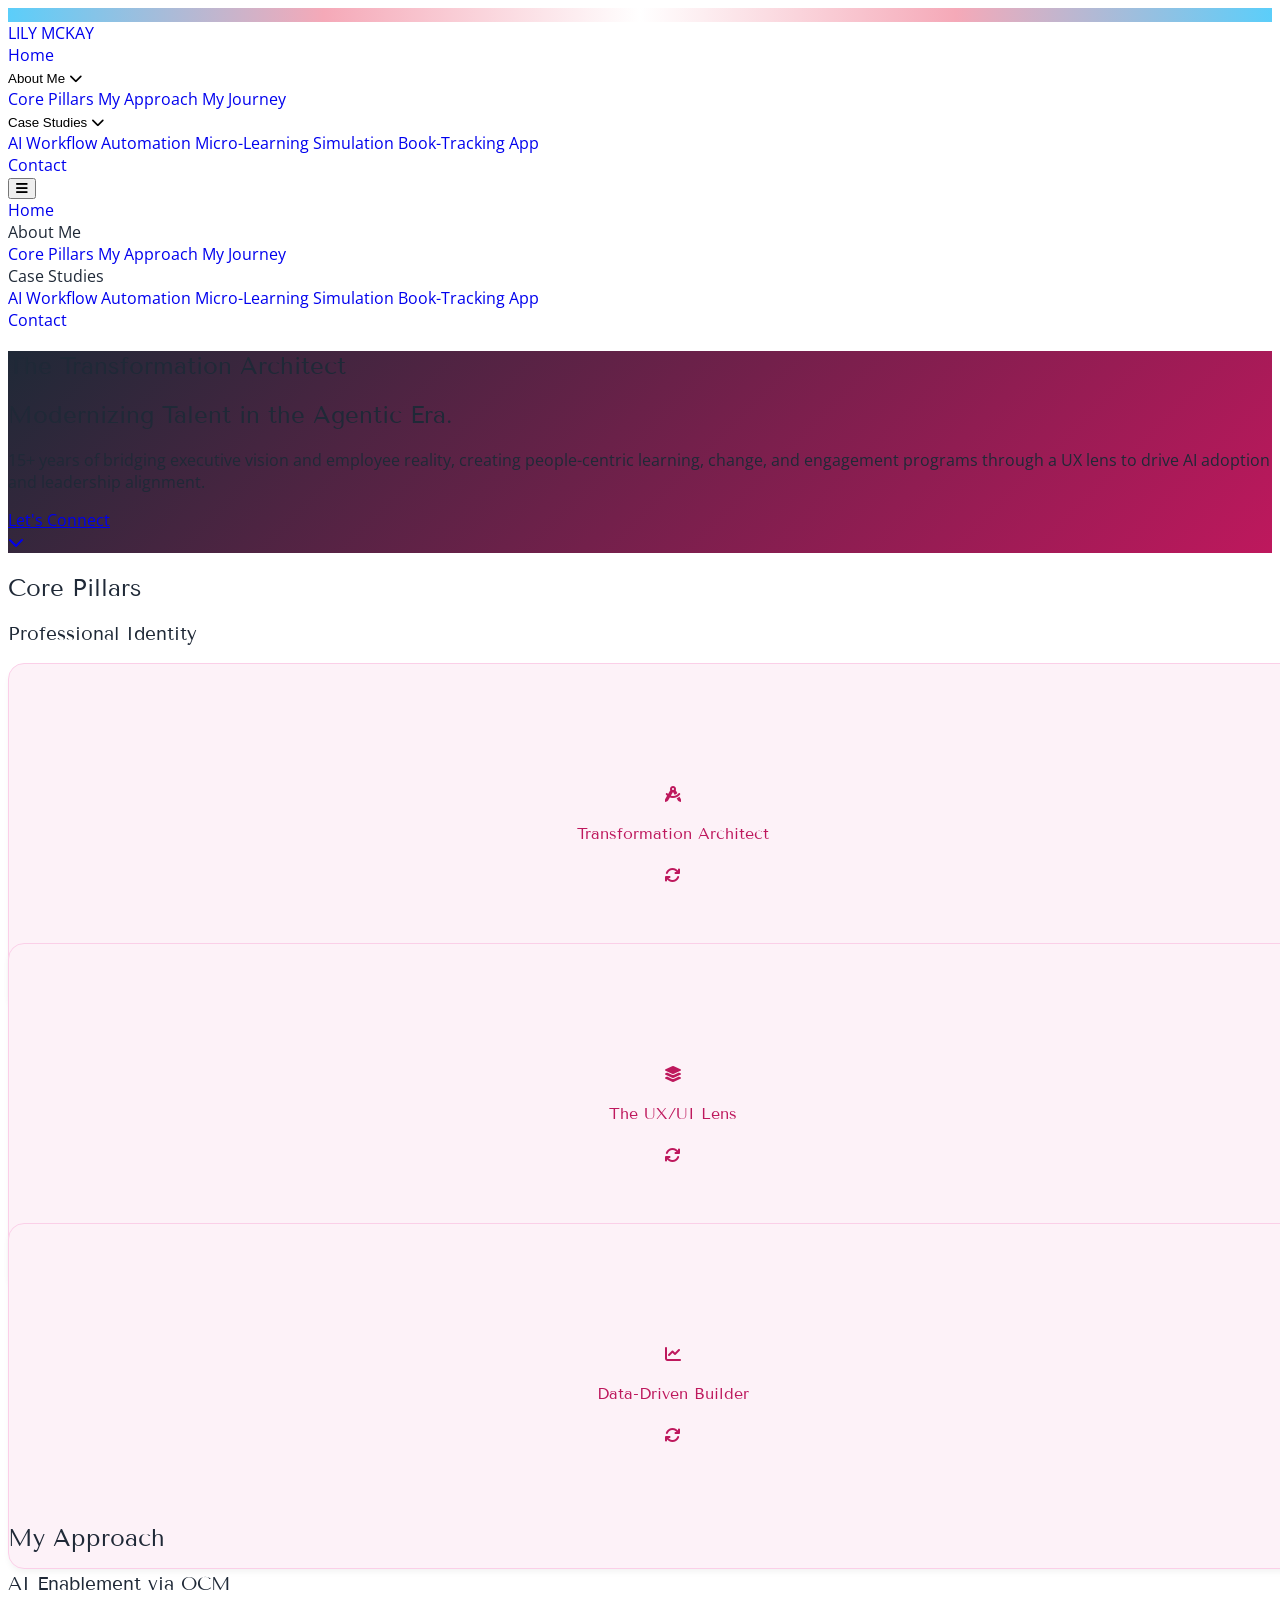
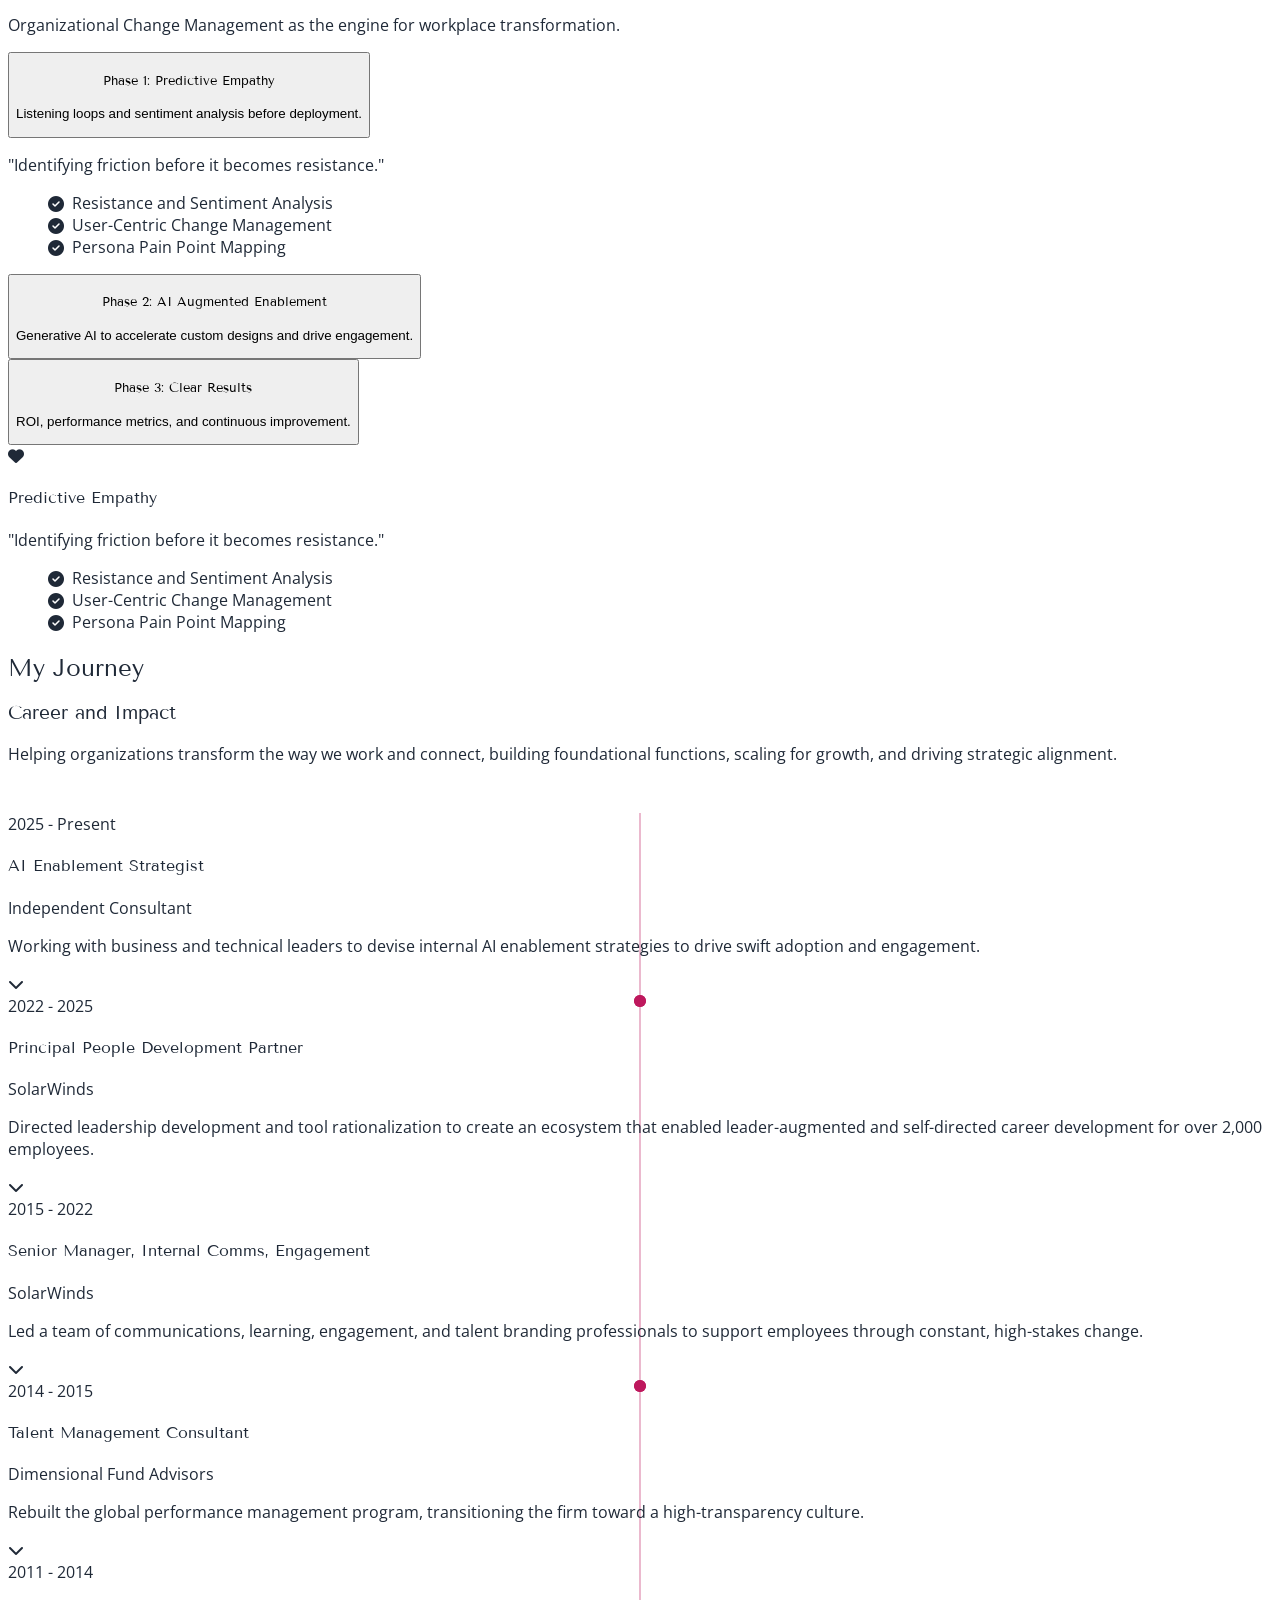
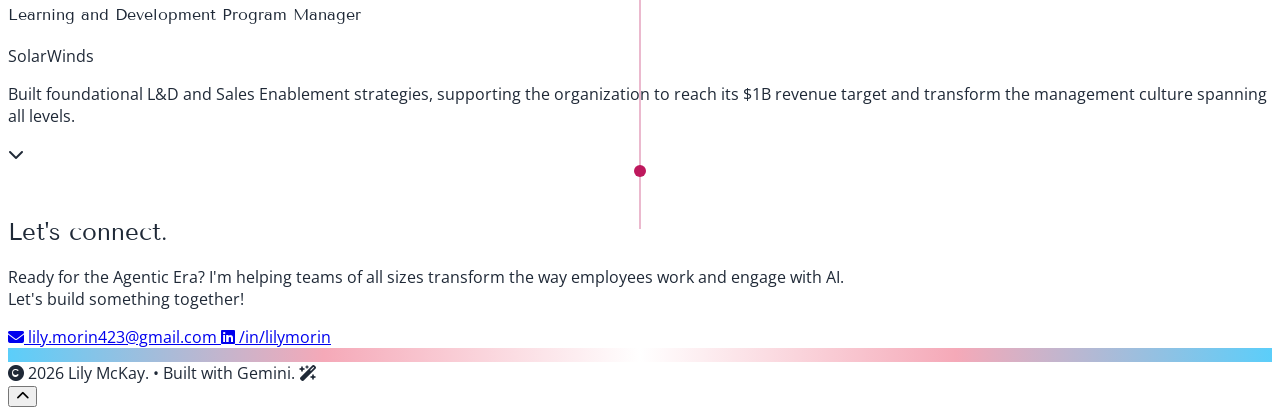
==== index.html @ 84653e18 "Add script.js cache-busting and suppress Tailwind Play CDN console warning" ====
<!DOCTYPE html>
<html lang="en">
    <head>
        <meta charset="UTF-8" />
        <meta name="viewport" content="width=device-width, initial-scale=1.0" />
        <title>Lily McKay | Transformation Architect</title>
        <meta name="description" content="15+ years of bridging executive vision and employee reality, creating people-centric learning, change, and engagement programs through a UX lens." />
        <link rel="icon" type="image/png" href="icon.png" />
        
        <!-- CDNs -->
        <script>
            const originalWarn = console.warn;
            console.warn = function(...args) {
                if (args[0] && typeof args[0] === 'string' && args[0].includes('cdn.tailwindcss.com')) return;
                originalWarn.apply(console, args);
            };
        </script>
        <script src="https://cdn.tailwindcss.com"></script>
        <link rel="stylesheet" href="https://cdnjs.cloudflare.com/ajax/libs/font-awesome/6.4.0/css/all.min.css" />
        
        <!-- Style -->
        <link rel="stylesheet" href="style.css" />

        <!-- Open Graph / Facebook -->
        <meta property="og:type" content="website" />
        <meta property="og:title" content="Lily McKay | Transformation Architect" />
        <meta property="og:description" content="15+ years of bridging executive vision and employee reality, creating people-centric learning, change, and engagement programs through a UX lens." />
        <meta property="og:image" content="icon.png" />

        <!-- Twitter -->
        <meta property="twitter:card" content="summary" />
        <meta property="twitter:title" content="Lily McKay | Transformation Architect" />
        <meta property="twitter:description" content="15+ years of bridging executive vision and employee reality, creating people-centric learning, change, and engagement programs through a UX lens." />
        <meta property="twitter:image" content="icon.png" />
    </head>
    
    <body>

    <!-- Static Header -->
    <header id="global-header"></header>
    <!-- Hero Section -->
        <section id="hero" class="hero-gradient min-h-screen flex items-center justify-center text-white pt-20 px-6 relative">
            <div class="max-w-4xl text-center">
                <h2 class="text-pink-100 font-bold tracking-[0.2em] text-xs mb-6 uppercase opacity-70">The Transformation Architect</h2>
                <h1 class="text-5xl md:text-8xl font-black mb-8 leading-tight tracking-tight">
                    Modernizing Talent in the <span class="text-pink-200">Agentic Era.</span>
                </h1>
                <p class="text-lg md:text-2xl text-pink-50 mb-12 max-w-4xl mx-auto leading-relaxed font-light">
                    15+ years of bridging executive vision and employee reality, creating people-centric learning, change, and engagement programs through a UX lens to drive AI adoption and leadership alignment.
                </p>
                <a href="#contact" class="inline-block bg-white text-[#be185d] px-10 py-5 rounded-xl font-black text-sm uppercase tracking-widest hover:bg-pink-50 transition shadow-2xl">Let's Connect</a>
            </div>
            <div class="hidden md:block absolute bottom-12 left-1/2 text-white/30 text-3xl bounce cursor-pointer">
                <a href="#identity"><i class="fas fa-chevron-down text-pink-100"></i></a>
            </div>
        </section>
    <!-- Identity Section (Flip Cards) -->
        <section id="identity" class="py-32 bg-white px-6">
            <div class="max-w-6xl mx-auto text-center mb-20 reveal">
                <h2 class="text-[#be185d] font-black text-xs uppercase tracking-[0.3em] mb-4">Core Pillars</h2>
                <h3 class="text-4xl md:text-5xl font-black text-[#1f2937]">Professional Identity</h3>
            </div>
            <div class="max-w-6xl mx-auto grid md:grid-cols-3 gap-10">
                <!-- Card 1 -->
                <div class="flip-card" onclick="this.classList.toggle('active')">
                    <div class="flip-card-inner">
                        <div class="flip-card-front">
                            <i class="fas fa-drafting-compass text-5xl mb-6"></i>
                            <h4 class="text-center text-xl font-black uppercase tracking-tight">Transformation Architect</h4>
                            <div class="absolute bottom-4 right-4 text-xs opacity-50"><i class="fas fa-arrows-rotate"></i></div>
                        </div>
                        <div class="flip-card-back">
                            <p class="text-center font-medium leading-relaxed">Leading through high-stakes change (M&amp;A, global crises, rapid scaling) while maintaining psychological safety and business continuity.</p>
                            <div class="absolute bottom-4 right-4 text-xs opacity-50"><i class="fas fa-arrows-rotate"></i></div>
                        </div>
                    </div>
                </div>
                <!-- Card 2 -->
                <div class="flip-card" onclick="this.classList.toggle('active')">
                    <div class="flip-card-inner">
                        <div class="flip-card-front">
                            <i class="fas fa-layer-group text-5xl mb-6"></i>
                            <h4 class="text-xl font-black uppercase tracking-tight">The UX/UI Lens</h4>
                            <div class="absolute bottom-4 right-4 text-xs opacity-50"><i class="fas fa-arrows-rotate"></i></div>
                        </div>
                        <div class="flip-card-back">
                            <p class="text-center font-medium leading-relaxed">Treating employee programs as products, focusing on user-centric design, information architecture, and digital experience.</p>
                            <div class="absolute bottom-4 right-4 text-xs opacity-50"><i class="fas fa-arrows-rotate"></i></div>
                        </div>
                    </div>
                </div>
                <!-- Card 3 -->
                <div class="flip-card" onclick="this.classList.toggle('active')">
                    <div class="flip-card-inner">
                        <div class="flip-card-front">
                            <i class="fas fa-chart-line text-5xl mb-6"></i>
                            <h4 class="text-xl font-black uppercase tracking-tight">Data-Driven Builder</h4>
                            <div class="absolute bottom-4 right-4 text-xs opacity-50"><i class="fas fa-arrows-rotate"></i></div>
                        </div>
                        <div class="flip-card-back">
                            <p class="text-center font-medium leading-relaxed">Moving from gut feel and traditional practices to application-based enablement using listening loops, psychometrics, and hands-on workshops.</p>
                            <div class="absolute bottom-4 right-4 text-xs opacity-50"><i class="fas fa-arrows-rotate"></i></div>
                        </div>
                    </div>
                </div>
            </div>
        </section>
    <!-- Enablement -->
        <section id="enablement" class="py-32 bg-[#1f2937] text-white px-6">
            <div class="max-w-6xl mx-auto">
                <div class="mb-20 reveal">
                    <h2 class="text-pink-400 font-black text-xs uppercase tracking-[0.3em] mb-4">My Approach</h2>
                    <h3 class="text-4xl md:text-5xl font-black mb-6">AI Enablement via OCM</h3>
                    <p class="text-gray-400 max-w-2xl text-xl font-light">Organizational Change Management as the engine for workplace transformation.</p>
                </div>
                <div class="grid md:grid-cols-2 gap-16 items-start">
                    <div class="space-y-6">
                        <!-- Phase 1 -->
                        <div id="step-container-1" class="border border-[#be185d] bg-white/10 rounded-2xl overflow-hidden transition-all duration-300">
                            <button onclick="showStep(1)" id="step-btn-1" class="w-full text-left p-6 flex justify-between items-center transition group">
                                <div>
                                    <h4 class="font-black text-xl group-hover:text-pink-300 uppercase tracking-tight">Phase 1: Predictive Empathy</h4>
                                    <p class="text-gray-400 mt-1 text-sm">Listening loops and sentiment analysis before deployment.</p>
                                </div>
                            </button>
                            <div id="mobile-desc-1" class="md:hidden p-6 border-t border-white/10 bg-white/[0.02] transition-all duration-300">
                                <p class="text-gray-300 text-sm mb-4 leading-relaxed">"Identifying friction before it becomes resistance."</p>
                                <ul class="space-y-2 text-pink-300 text-xs font-bold">
                                    <li><i class="fas fa-check-circle mr-2"></i> Resistance and Sentiment Analysis</li>
                                    <li><i class="fas fa-check-circle mr-2"></i> User-Centric Change Management</li>
                                    <li><i class="fas fa-check-circle mr-2"></i> Persona Pain Point Mapping</li>
                                </ul>
                            </div>
                        </div>

                        <!-- Phase 2 -->
                        <div id="step-container-2" class="border border-white/10 bg-white/5 rounded-2xl overflow-hidden transition-all duration-300 mt-6">
                            <button onclick="showStep(2)" id="step-btn-2" class="w-full text-left p-6 flex justify-between items-center transition group">
                                <div>
                                    <h4 class="font-black text-xl group-hover:text-pink-300 uppercase tracking-tight">Phase 2: AI Augmented Enablement</h4>
                                    <p class="text-gray-400 mt-1 text-sm">Generative AI to accelerate custom designs and drive engagement.</p>
                                </div>
                            </button>
                            <div id="mobile-desc-2" class="md:hidden p-6 border-t border-white/10 bg-white/[0.02] transition-all duration-300 hidden"></div>
                        </div>

                        <!-- Phase 3 -->
                        <div id="step-container-3" class="border border-white/10 bg-white/5 rounded-2xl overflow-hidden transition-all duration-300 mt-6">
                            <button onclick="showStep(3)" id="step-btn-3" class="w-full text-left p-6 flex justify-between items-center transition group">
                                <div>
                                    <h4 class="font-black text-xl group-hover:text-pink-300 uppercase tracking-tight">Phase 3: Clear Results</h4>
                                    <p class="text-gray-400 mt-1 text-sm">ROI, performance metrics, and continuous improvement.</p>
                                </div>
                            </button>
                            <div id="mobile-desc-3" class="md:hidden p-6 border-t border-white/10 bg-white/[0.02] transition-all duration-300 hidden"></div>
                        </div>
                    </div>
    <!-- Display Panel (Desktop) -->
                    <div id="step-content" class="hidden md:flex bg-white/5 p-12 rounded-3xl border border-white/10 min-h-[500px] flex-col justify-center reveal">
                        <div id="step-inner" class="transition-opacity duration-300">
                            <!-- Step 1 Initial State -->
                            <div class="bg-[#be185d] w-16 h-16 rounded-full flex items-center justify-center mb-8 shadow-xl">
                                <i class="fas fa-heart text-2xl text-white"></i>
                            </div>
                            <h4 class="text-4xl font-black mb-6 uppercase tracking-tight">Predictive Empathy</h4>
                            <p class="text-xl text-gray-300 leading-relaxed mb-8 font-light italic">"Identifying friction before it becomes resistance."</p>
                            <ul class="space-y-4 text-pink-300 font-bold text-lg">
                                <li><i class="fas fa-check-circle mr-3"></i> Resistance and Sentiment Analysis</li>
                                <li><i class="fas fa-check-circle mr-3"></i> User-Centric Change Management</li>
                                <li><i class="fas fa-check-circle mr-3"></i> Persona Pain Point Mapping</li>
                            </ul>
                        </div>
                    </div>
                </div>
            </div>
        </section>
    <!-- Experience Timeline -->
        <section id="experience" class="py-32 bg-white px-6">
            <div class="max-w-6xl mx-auto">
                <div class="text-center mb-24 reveal">
                    <h2 class="text-[#be185d] font-black text-xs uppercase tracking-[0.3em] mb-4">My Journey</h2>
                    <h3 class="text-4xl md:text-5xl font-black text-[#1f2937]">Career and Impact</h3>
                    <p class="text-gray-500 max-w-2xl mx-auto mt-6 text-lg md:text-xl font-light leading-relaxed">Helping organizations transform the way we work and connect, building foundational functions, scaling for growth, and driving strategic alignment.</p>
                </div>
                <div class="timeline-container">
                    <div class="timeline-line"></div>
                    <!-- Consulting -->
                    <div class="relative mb-24 flex items-center justify-between w-full reveal">
                        <div class="w-full md:w-[45%] timeline-item text-right pr-0 md:pr-12">
                            <div class="timeline-card bg-[#f3f4f6] p-10 rounded-2xl border border-gray-100" onclick="toggleTimelineCard(this)">
                                <span class="text-[#be185d] font-black text-xs uppercase tracking-widest block mb-2">2025 - Present</span>
                                <h4 class="text-2xl font-black mt-3 mb-1">AI Enablement Strategist</h4>
                                <p class="text-gray-500 font-bold text-sm uppercase mb-4 tracking-tighter">Independent Consultant</p>
                                <p class="text-gray-700 leading-relaxed">Working with business and technical leaders to devise internal AI enablement strategies to drive swift adoption and engagement.</p>
                                <div class="flex justify-center mt-6">
                                    <i class="fas fa-chevron-down text-[#be185d] timeline-chevron text-sm transition-transform duration-300"></i>
                                </div>
                                <div class="expander text-left">
                                    <ul class="space-y-3 text-sm text-gray-600">
                                        <li><i class="fas fa-check-circle text-[#be185d] mr-2"></i> <strong>Gap Analysis</strong></li>
                                        <li><i class="fas fa-check-circle text-[#be185d] mr-2"></i> <strong>Agentic AI Adoption</strong></li>
                                        <li><i class="fas fa-check-circle text-[#be185d] mr-2"></i> <strong>Thought Leadership</strong></li>
                                    </ul>
                                </div>
                            </div>
                        </div>
                        <div class="z-20 timeline-dot"></div>
                        <div class="hidden md:block w-[45%]"></div>
                    </div>
                    <!-- SolarWinds Principal -->
                    <div class="relative mb-24 flex items-center justify-between w-full reveal">
                        <div class="hidden md:block w-[45%]"></div>
                        <div class="z-20 timeline-dot"></div>
                        <div class="w-full md:w-[45%] timeline-item pl-0 md:pl-12">
                            <div class="timeline-card bg-[#f3f4f6] p-10 rounded-2xl border border-gray-100" onclick="toggleTimelineCard(this)">
                                <span class="text-[#be185d] font-black text-xs uppercase tracking-widest block mb-2">2022 - 2025</span>
                                <h4 class="text-2xl font-black mt-3 mb-1">Principal People Development Partner</h4>
                                <p class="text-gray-500 font-bold text-sm uppercase mb-4 tracking-tighter">SolarWinds</p>
                                <p class="text-gray-700 leading-relaxed">Directed leadership development and tool rationalization to create an ecosystem that enabled leader-augmented and self-directed career development for over 2,000 employees.</p>
                                <div class="flex justify-center mt-6">
                                    <i class="fas fa-chevron-down text-[#be185d] timeline-chevron text-sm transition-transform duration-300"></i>
                                </div>
                                <div class="expander">
                                    <ul class="space-y-3 text-sm text-gray-600">
                                        <li><i class="fas fa-check-circle text-[#be185d] mr-2"></i> <strong>Executive Partnership</strong></li>
                                        <li><i class="fas fa-check-circle text-[#be185d] mr-2"></i> <strong>Transformation Leadership</strong></li>
                                        <li><i class="fas fa-check-circle text-[#be185d] mr-2"></i> <strong>Strategic Alignment</strong></li>
                                    </ul>
                                </div>
                            </div>
                        </div>
                    </div>
                    <!-- SolarWinds SM -->
                    <div class="relative mb-24 flex items-center justify-between w-full reveal">
                        <div class="w-full md:w-[45%] timeline-item text-right pr-0 md:pr-12">
                            <div class="timeline-card bg-[#f3f4f6] p-10 rounded-2xl border border-gray-100" onclick="toggleTimelineCard(this)">
                                <span class="text-[#be185d] font-black text-xs uppercase tracking-widest block mb-2">2015 - 2022</span>
                                <h4 class="text-2xl font-black mt-3 mb-1">Senior Manager, Internal Comms, Engagement</h4>
                                <p class="text-gray-500 font-bold text-sm uppercase mb-4 tracking-tighter">SolarWinds</p>
                                <p class="text-gray-700 leading-relaxed">Led a team of communications, learning, engagement, and talent branding professionals to support employees through constant, high-stakes change.</p>
                                <div class="flex justify-center mt-6">
                                    <i class="fas fa-chevron-down text-[#be185d] timeline-chevron text-sm transition-transform duration-300"></i>
                                </div>
                                <div class="expander text-left">
                                    <ul class="space-y-3 text-sm text-gray-600">
                                        <li><i class="fas fa-check-circle text-[#be185d] mr-2"></i> <strong>Information Architecture</strong></li>
                                        <li><i class="fas fa-check-circle text-[#be185d] mr-2"></i> <strong>Change Communications</strong> </li>
                                        <li><i class="fas fa-check-circle text-[#be185d] mr-2"></i> <strong>Listening Loops</strong></li>
                                    </ul>
                                </div>
                            </div>
                        </div>
                        <div class="z-20 timeline-dot"></div>
                        <div class="hidden md:block w-[45%]"></div>
                    </div>
                    <!-- DFA -->
                    <div class="relative mb-24 flex items-center justify-between w-full reveal">
                        <div class="hidden md:block w-[45%]"></div>
                        <div class="z-20 timeline-dot"></div>
                        <div class="w-full md:w-[45%] timeline-item pl-0 md:pl-12">
                            <div class="timeline-card bg-[#f3f4f6] p-10 rounded-2xl border border-gray-100" onclick="toggleTimelineCard(this)">
                                <span class="text-[#be185d] font-black text-xs uppercase tracking-widest block mb-2">2014 - 2015</span>
                                <h4 class="text-2xl font-black mt-3 mb-1">Talent Management Consultant</h4>
                                <p class="text-gray-500 font-bold text-sm uppercase mb-4 tracking-tighter">Dimensional Fund Advisors</p>
                                <p class="text-gray-700 leading-relaxed">Rebuilt the global performance management program, transitioning the firm toward a high-transparency culture.</p>
                                <div class="flex justify-center mt-6">
                                    <i class="fas fa-chevron-down text-[#be185d] timeline-chevron text-sm transition-transform duration-300"></i>
                                </div>
                                <div class="expander">
                                    <ul class="space-y-3 text-sm text-gray-600">
                                        <li><i class="fas fa-check-circle text-[#be185d] mr-2"></i> <strong>Program Design</strong></li>
                                        <li><i class="fas fa-check-circle text-[#be185d] mr-2"></i> <strong>Focus Groups</strong></li>
                                        <li><i class="fas fa-check-circle text-[#be185d] mr-2"></i> <strong>Culture Transformation</strong></li>
                                    </ul>
                                </div>
                            </div>
                        </div>
                    </div>
                    <!-- SolarWinds LM -->
                    <div class="relative mb-24 flex items-center justify-between w-full reveal">
                        <div class="w-full md:w-[45%] timeline-item text-right pr-0 md:pr-12">
                            <div class="timeline-card bg-[#f3f4f6] p-10 rounded-2xl border border-gray-100" onclick="toggleTimelineCard(this)">
                                <span class="text-[#be185d] font-black text-xs uppercase tracking-widest block mb-2">2011 - 2014</span>
                                <h4 class="text-2xl font-black mt-3 mb-1">Learning and Development Program Manager</h4>
                                <p class="text-gray-500 font-bold text-sm uppercase mb-4 tracking-tighter">SolarWinds</p>
                                <p class="text-gray-700 leading-relaxed">Built foundational L&amp;D and Sales Enablement strategies, supporting the organization to reach its $1B revenue target and transform the management culture spanning all levels.</p>
                                <div class="flex justify-center mt-6">
                                    <i class="fas fa-chevron-down text-[#be185d] timeline-chevron text-sm transition-transform duration-300"></i>
                                </div>
                                <div class="expander text-left">
                                    <ul class="space-y-3 text-sm text-gray-600">
                                        <li><i class="fas fa-check-circle text-[#be185d] mr-2"></i> <strong>Learning Ecosystems</strong></li>
                                        <li><i class="fas fa-check-circle text-[#be185d] mr-2"></i> <strong>Global Standardization</strong></li>
                                        <li><i class="fas fa-check-circle text-[#be185d] mr-2"></i> <strong>Content Lifecycles</strong></li>
                                    </ul>
                                </div>
                            </div>
                        </div>
                        <div class="z-20 timeline-dot"></div>
                        <div class="hidden md:block w-[45%]"></div>
                    </div>
                </div>
            </div>
        </section>

    <!-- Contact Section -->
    <div id="global-contact"></div>

    <!-- Footer -->
    <footer id="global-footer"></footer>
    <!-- Script -->
        <script src="script.js?v=1.0.3"></script>
</html>
---- style.css ----
@import url('https://fonts.googleapis.com/css2?family=Open+Sans:ital,wght@0,300..800;1,300..800&family=Tenor+Sans&display=swap');
        
        :root {
            /* Strictly 4 Main Colors + Trans Flag Accents */
            --rose: #be185d;       /* Rose-700 */
            --blush: #fdf2f8;      /* Pink-50 */
            --charcoal: #1f2937;   /* Gray-800 */
            --cloud: #f3f4f6;      /* Gray-100 */
            --white: #ffffff;
            
            --trans-blue: #5BCEFA;
            --trans-pink: #F5A9B8;
        }

        html {
            scroll-behavior: smooth;
        }

        body {
            font-family: 'Open Sans', sans-serif;
            color: var(--charcoal);
            background-color: var(--white);
            overflow-x: hidden;
        }

        h1, h2, h3, h4, h5, h6 {
            font-family: 'Tan Mon Cherie', 'Tan Mon Cheri', 'Tenor Sans', sans-serif;
            font-weight: normal !important; /* Force elegant normal weight */
        }

        /* Taller Trans Motif */
        .trans-motif {
            height: 14px; 
            background: linear-gradient(to right, var(--trans-blue), var(--trans-pink), #ffffff, var(--trans-pink), var(--trans-blue));
            width: 100%;
        }

        .hero-gradient {
            background: linear-gradient(135deg, var(--charcoal) 0%, var(--rose) 100%);
        }

        /* Flip Card System */
        .flip-card {
            perspective: 1000px;
            height: 280px;
            cursor: pointer;
        }

        .flip-card-inner {
            position: relative;
            width: 100%;
            height: 100%;
            transition: transform 0.6s cubic-bezier(0.4, 0, 0.2, 1);
            transform-style: preserve-3d;
        }

        .flip-card.active .flip-card-inner {
            transform: rotateY(180deg);
        }

        .flip-card-front, .flip-card-back {
            position: absolute;
            width: 100%;
            height: 100%;
            backface-visibility: hidden;
            display: flex;
            flex-direction: column;
            align-items: center;
            justify-content: center;
            border-radius: 1rem;
            padding: 2rem;
            box-shadow: 0 4px 6px -1px rgba(0, 0, 0, 0.05);
        }

        .flip-card-front {
            background-color: var(--blush);
            color: var(--rose);
            border: 1px solid #fbcfe8;
        }

        .flip-card-back {
            background-color: var(--rose);
            color: var(--white);
            transform: rotateY(180deg);
        }

        /* Timeline Layout */
        .timeline-container {
            position: relative;
            padding: 2rem 0;
        }

        .timeline-line {
            position: absolute;
            left: 50%;
            width: 2px;
            height: 100%;
            background-color: var(--rose);
            transform: translateX(-50%);
            opacity: 0.3;
        }

        .timeline-dot {
            position: absolute;
            left: 50%;
            transform: translateX(-50%);
            width: 12px;
            height: 12px;
            background-color: var(--rose);
            border-radius: 50%;
            z-index: 10;
        }

        /* Click-Expand Mechanic (supports mobile/desktop click) */
        .expander {
            max-height: 0;
            overflow: hidden;
            transition: max-height 0.4s ease-out, opacity 0.3s;
            opacity: 0;
        }

        .timeline-card.active .expander {
            max-height: 350px;
            opacity: 1;
            margin-top: 1.5rem;
            padding-top: 1.5rem;
            border-top: 1px solid rgba(190, 24, 93, 0.1);
        }

        .timeline-card {
            transition: transform 0.3s ease, box-shadow 0.3s ease;
            cursor: pointer;
        }

        .timeline-card:hover {
            transform: translateY(-5px);
            box-shadow: 0 15px 30px -10px rgba(0, 0, 0, 0.1);
        }

        /* Chevron Animation */
        .timeline-chevron {
            transition: transform 0.3s ease;
        }

        .timeline-card.active .timeline-chevron {
            transform: rotate(180deg);
        }

        /* Animations */
        .reveal {
            opacity: 0;
            transform: translateY(20px);
            transition: all 0.7s cubic-bezier(0.4, 0, 0.2, 1);
        }

        .reveal.active {
            opacity: 1;
            transform: translateY(0);
        }

        #backToTop {
            opacity: 0;
            visibility: hidden;
            transition: all 0.3s ease;
        }

        #backToTop.visible {
            opacity: 1;
            visibility: visible;
        }

        @keyframes bounce {
            0%, 20%, 50%, 80%, 100% {transform: translateY(0) translateX(-50%);}
            40% {transform: translateY(-10px) translateX(-50%);}
            60% {transform: translateY(-5px) translateX(-50%);}
        }
        .bounce {
            animation: bounce 2s infinite;
        }

        @media (max-width: 768px) {
            .timeline-line { left: 20px; }
            .timeline-item { width: 100% !important; padding-left: 50px !important; text-align: left !important; }
            .timeline-dot { left: 20px !important; }
            .timeline-card.active .expander { max-height: 500px; }
        }

        /* Hanging Indent for Bullet Points with Icons */
        .timeline-card ul li,
        [id^="mobile-desc-"] ul li,
        #step-inner ul li {
            display: flex;
            align-items: flex-start;
        }

        .timeline-card ul li i,
        [id^="mobile-desc-"] ul li i,
        #step-inner ul li i {
            margin-top: 0.25em;
            margin-right: 0.5rem;
            flex-shrink: 0;
        }

        /* Prevent iframe from intercepting scroll events when page is scrolling */
        body.is-scrolling iframe {
            pointer-events: none !important;
        }

        /* Desktop-only Zoom Affordance for images */
        @media (min-width: 1024px) {
            .zoomable-container {
                position: relative;
                cursor: zoom-in;
                overflow: hidden;
            }
            .zoomable-container::after {
                content: '\f00e';
                font-family: 'Font Awesome 6 Free', sans-serif;
                font-weight: 900;
                position: absolute;
                bottom: 1rem;
                left: 1rem;
                background: rgba(31, 41, 55, 0.75); /* Dark semi-transparent circle */
                color: #ffffff;
                width: 2.5rem;
                height: 2.5rem;
                border-radius: 50%;
                display: flex;
                align-items: center;
                justify-content: center;
                transition: background-color 0.3s, transform 0.3s;
                font-size: 1rem;
                z-index: 10;
                box-shadow: 0 4px 10px rgba(0, 0, 0, 0.15);
            }
            .zoomable-container:hover::after {
                background-color: var(--rose);
                transform: scale(1.1);
            }
            .zoomable-container img {
                transition: transform 0.5s ease;
            }
            .zoomable-container:hover img {
                transform: scale(1.02);
            }
        }

        /* Premium Soft Border & Refined Shadow for Case Study Mockups */
        .premium-image-border {
            border: 1px solid rgba(190, 24, 93, 0.12) !important; /* Soft rose tint */
            box-shadow: 0 12px 30px -10px rgba(190, 24, 93, 0.06), 0 2px 8px rgba(0, 0, 0, 0.02) !important;
            border-radius: 0.75rem !important; /* xl rounded corner */
            overflow: hidden;
            transition: box-shadow 0.3s ease;
        }
        .premium-image-border:hover {
            box-shadow: 0 16px 36px -12px rgba(190, 24, 93, 0.1), 0 4px 12px rgba(0, 0, 0, 0.03) !important;
        }

        /* Zoom Overlay Modal */
        .zoom-overlay {
            position: fixed;
            inset: 0;
            background-color: rgba(15, 15, 17, 0.95);
            z-index: 100;
            display: flex;
            align-items: center;
            justify-content: center;
            opacity: 0;
            visibility: hidden;
            transition: opacity 0.3s ease, visibility 0.3s ease;
        }
        .zoom-overlay.active {
            opacity: 1;
            visibility: visible;
        }
        .zoom-overlay img {
            max-width: 90%;
            max-height: 85%;
            object-fit: contain;
            border-radius: 0.5rem;
            box-shadow: 0 25px 50px -12px rgba(0, 0, 0, 0.5);
            transform: scale(0.95);
            transition: transform 0.3s cubic-bezier(0.34, 1.56, 0.64, 1);
        }
        .zoom-overlay.active img {
            transform: scale(1);
        }
        .zoom-close {
            position: absolute;
            top: 1.5rem;
            right: 1.5rem;
            background: none;
            border: none;
            color: #ffffff;
            font-size: 2rem;
            cursor: pointer;
            transition: color 0.2s, transform 0.2s;
            z-index: 110;
            width: 3rem;
            height: 3rem;
            display: flex;
            align-items: center;
            justify-content: center;
        }
        .zoom-close:hover {
            color: var(--trans-pink);
            transform: rotate(90deg);
        }
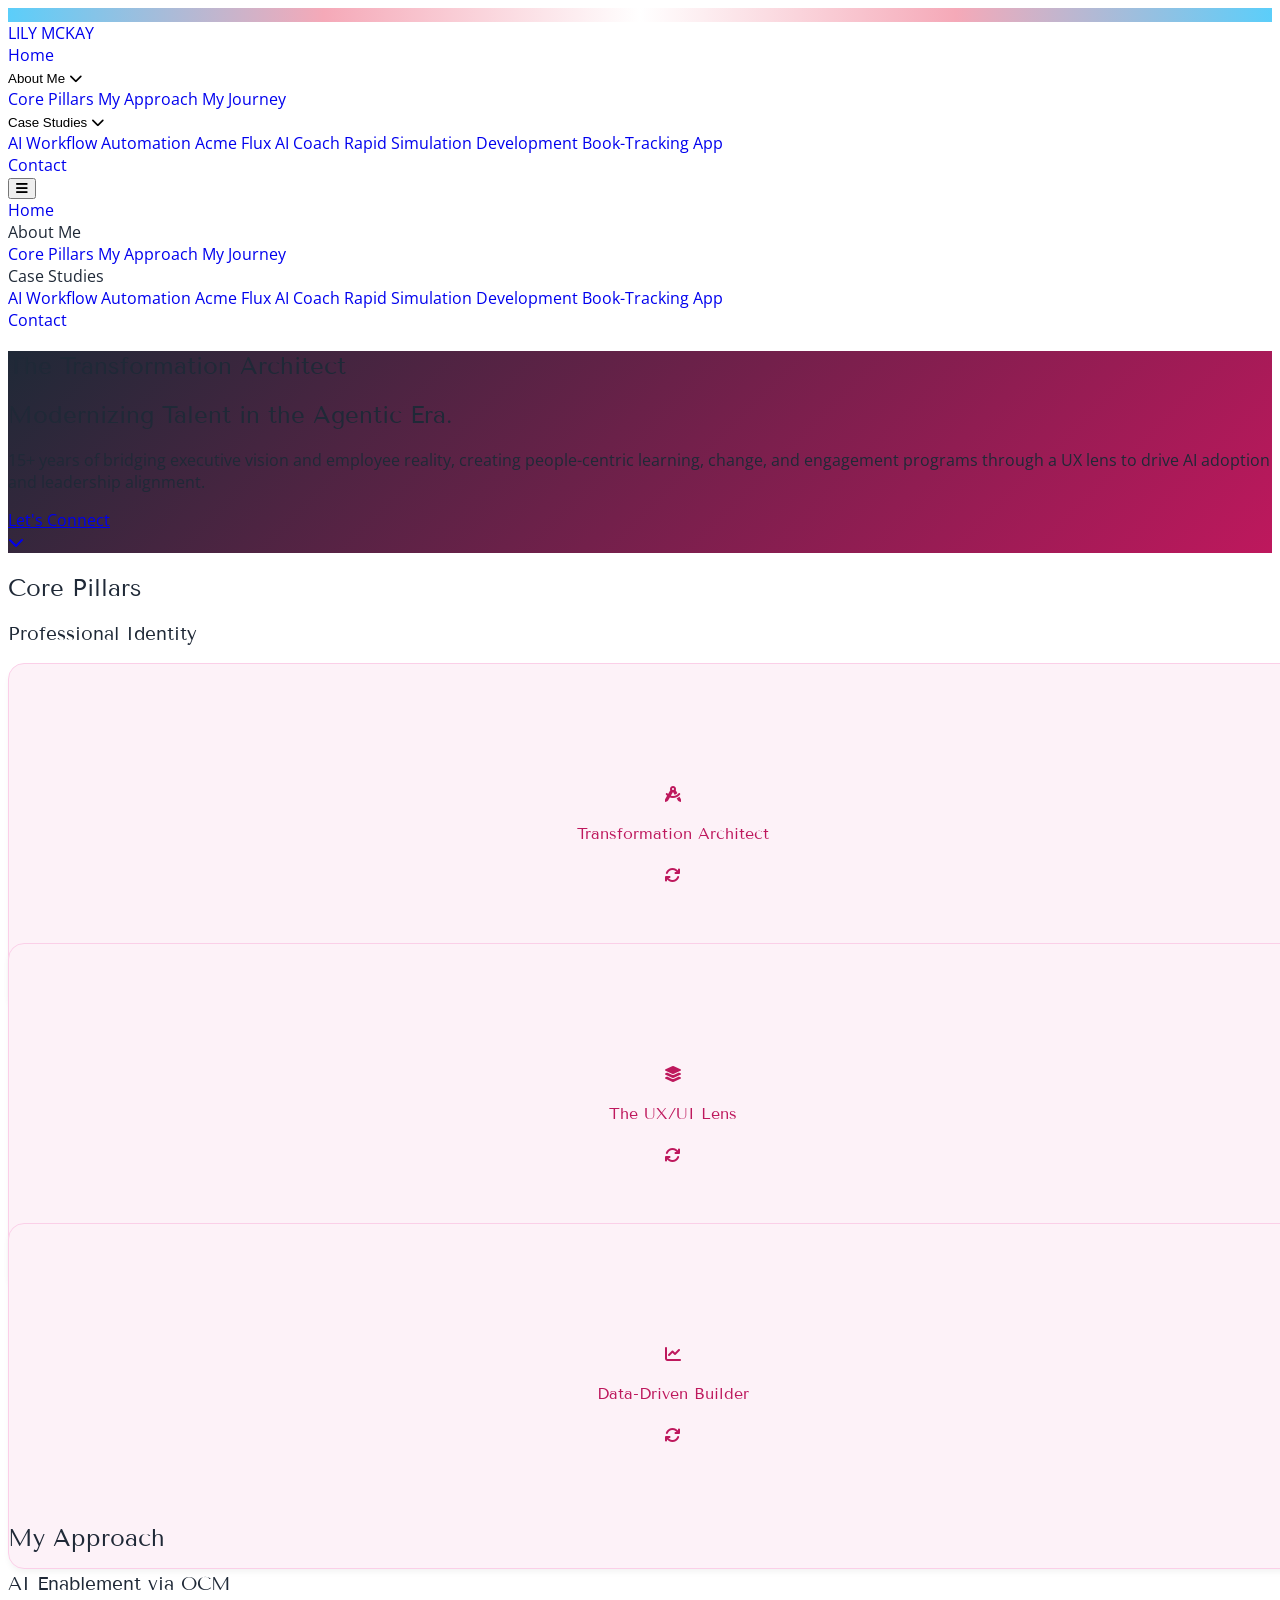
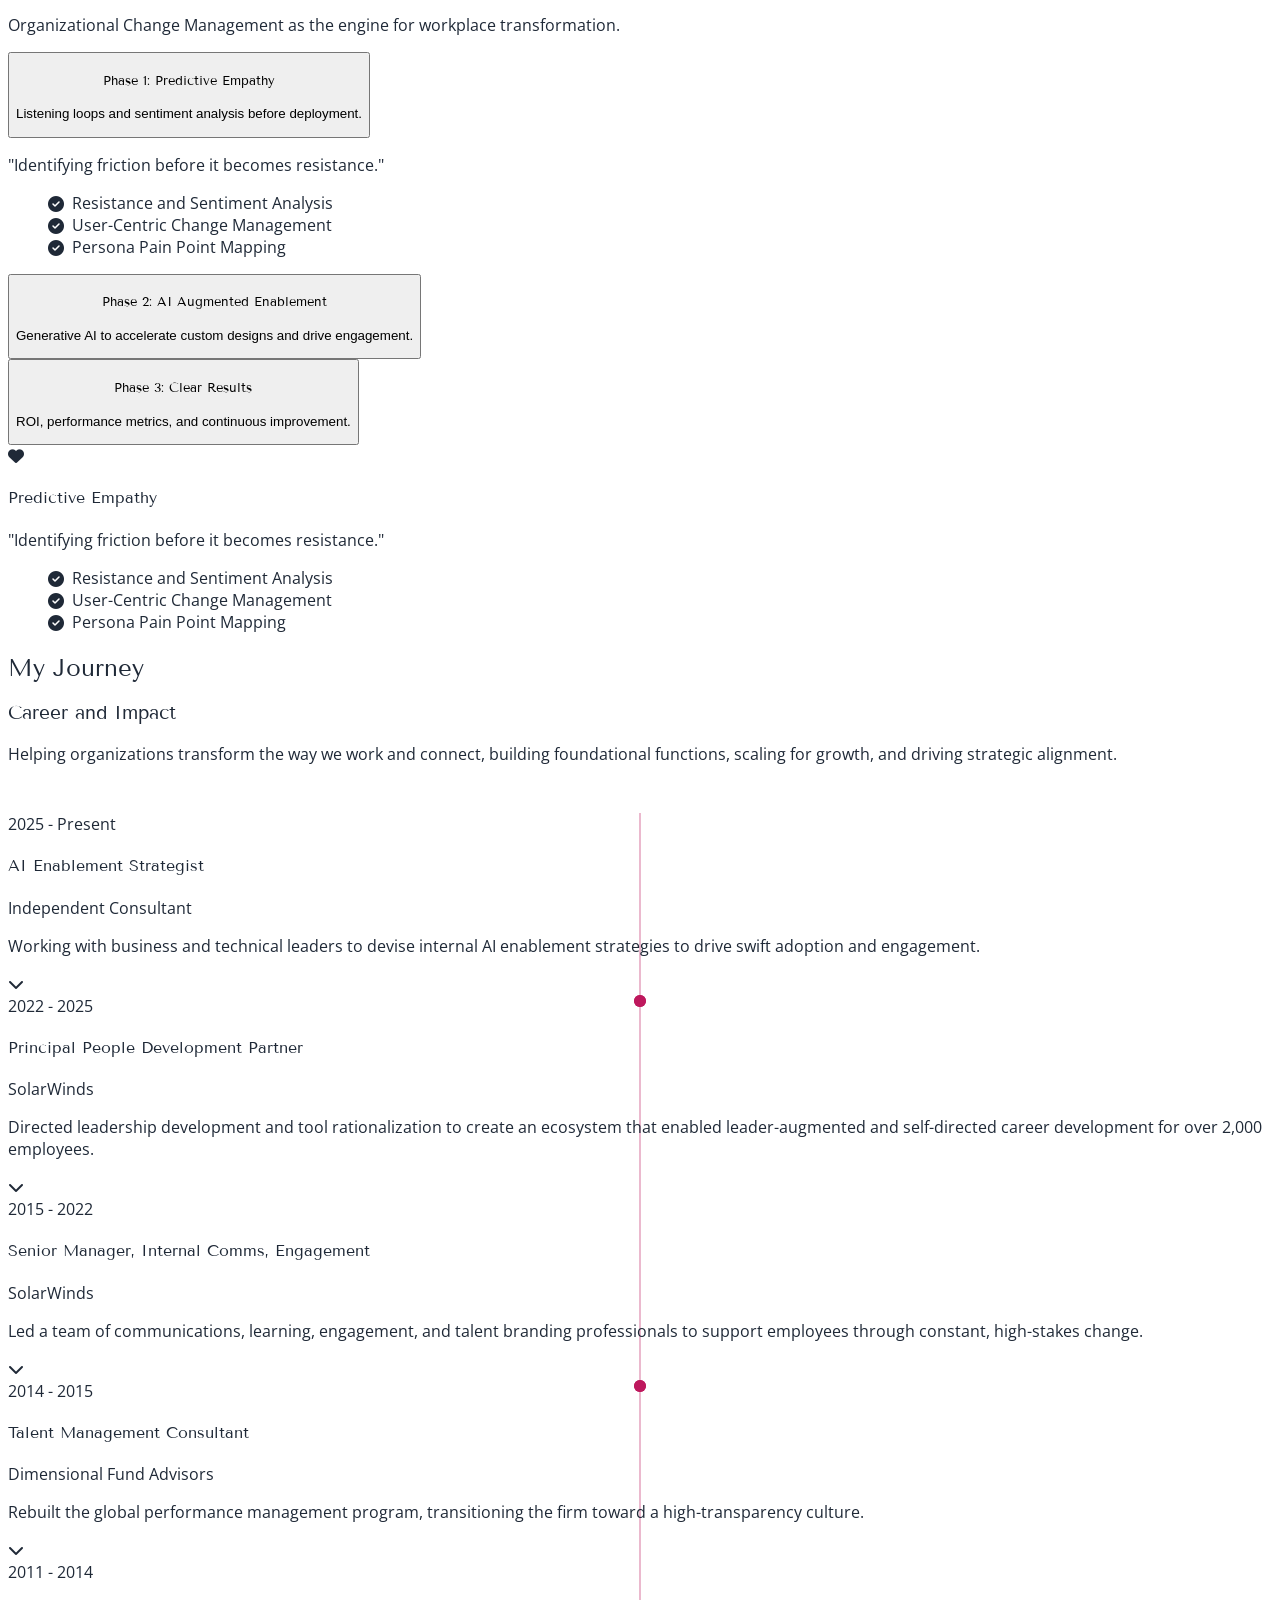
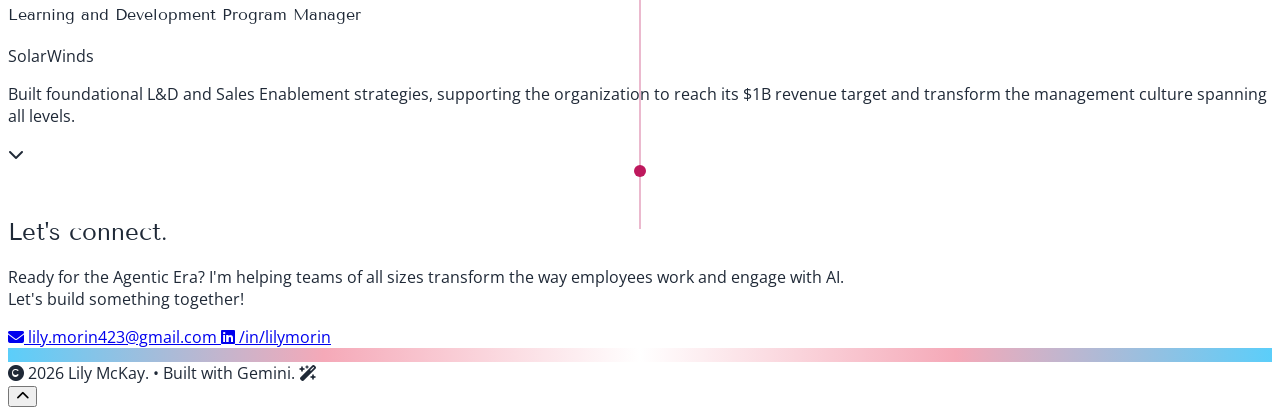
==== commit 1d1f271b: "Bump script cache-buster to v=1.0.8 across all pages" ====
--- a/index.html
+++ b/index.html
@@ -48,7 +48,7 @@
                 <p class="text-lg md:text-2xl text-pink-50 mb-12 max-w-4xl mx-auto leading-relaxed font-light">
                     15+ years of bridging executive vision and employee reality, creating people-centric learning, change, and engagement programs through a UX lens to drive AI adoption and leadership alignment.
                 </p>
-                <a href="#contact" class="inline-block bg-white text-[#be185d] px-10 py-5 rounded-xl font-black text-sm uppercase tracking-widest hover:bg-pink-50 transition shadow-2xl">Let's Connect</a>
+                <a href="#contact" class="inline-block bg-white text-pink-700 px-10 py-5 rounded-xl font-black text-sm uppercase tracking-widest hover:bg-pink-50 transition shadow-2xl">Let's Connect</a>
             </div>
             <div class="hidden md:block absolute bottom-12 left-1/2 text-white/30 text-3xl bounce cursor-pointer">
                 <a href="#identity"><i class="fas fa-chevron-down text-pink-100"></i></a>
@@ -57,8 +57,8 @@
     <!-- Identity Section (Flip Cards) -->
         <section id="identity" class="py-32 bg-white px-6">
             <div class="max-w-6xl mx-auto text-center mb-20 reveal">
-                <h2 class="text-[#be185d] font-black text-xs uppercase tracking-[0.3em] mb-4">Core Pillars</h2>
-                <h3 class="text-4xl md:text-5xl font-black text-[#1f2937]">Professional Identity</h3>
+                <h2 class="text-pink-700 font-black text-xs uppercase tracking-[0.3em] mb-4">Core Pillars</h2>
+                <h3 class="text-4xl md:text-5xl font-black text-gray-800">Professional Identity</h3>
             </div>
             <div class="max-w-6xl mx-auto grid md:grid-cols-3 gap-10">
                 <!-- Card 1 -->
@@ -106,7 +106,7 @@
             </div>
         </section>
     <!-- Enablement -->
-        <section id="enablement" class="py-32 bg-[#1f2937] text-white px-6">
+        <section id="enablement" class="py-32 bg-gray-800 text-white px-6">
             <div class="max-w-6xl mx-auto">
                 <div class="mb-20 reveal">
                     <h2 class="text-pink-400 font-black text-xs uppercase tracking-[0.3em] mb-4">My Approach</h2>
@@ -116,7 +116,7 @@
                 <div class="grid md:grid-cols-2 gap-16 items-start">
                     <div class="space-y-6">
                         <!-- Phase 1 -->
-                        <div id="step-container-1" class="border border-[#be185d] bg-white/10 rounded-2xl overflow-hidden transition-all duration-300">
+                        <div id="step-container-1" class="border border-pink-700 bg-white/10 rounded-2xl overflow-hidden transition-all duration-300">
                             <button onclick="showStep(1)" id="step-btn-1" class="w-full text-left p-6 flex justify-between items-center transition group">
                                 <div>
                                     <h4 class="font-black text-xl group-hover:text-pink-300 uppercase tracking-tight">Phase 1: Predictive Empathy</h4>
@@ -159,7 +159,7 @@
                     <div id="step-content" class="hidden md:flex bg-white/5 p-12 rounded-3xl border border-white/10 min-h-[500px] flex-col justify-center reveal">
                         <div id="step-inner" class="transition-opacity duration-300">
                             <!-- Step 1 Initial State -->
-                            <div class="bg-[#be185d] w-16 h-16 rounded-full flex items-center justify-center mb-8 shadow-xl">
+                            <div class="bg-pink-700 w-16 h-16 rounded-full flex items-center justify-center mb-8 shadow-xl">
                                 <i class="fas fa-heart text-2xl text-white"></i>
                             </div>
                             <h4 class="text-4xl font-black mb-6 uppercase tracking-tight">Predictive Empathy</h4>
@@ -178,8 +178,8 @@
         <section id="experience" class="py-32 bg-white px-6">
             <div class="max-w-6xl mx-auto">
                 <div class="text-center mb-24 reveal">
-                    <h2 class="text-[#be185d] font-black text-xs uppercase tracking-[0.3em] mb-4">My Journey</h2>
-                    <h3 class="text-4xl md:text-5xl font-black text-[#1f2937]">Career and Impact</h3>
+                    <h2 class="text-pink-700 font-black text-xs uppercase tracking-[0.3em] mb-4">My Journey</h2>
+                    <h3 class="text-4xl md:text-5xl font-black text-gray-800">Career and Impact</h3>
                     <p class="text-gray-500 max-w-2xl mx-auto mt-6 text-lg md:text-xl font-light leading-relaxed">Helping organizations transform the way we work and connect, building foundational functions, scaling for growth, and driving strategic alignment.</p>
                 </div>
                 <div class="timeline-container">
@@ -188,18 +188,18 @@
                     <div class="relative mb-24 flex items-center justify-between w-full reveal">
                         <div class="w-full md:w-[45%] timeline-item text-right pr-0 md:pr-12">
                             <div class="timeline-card bg-[#f3f4f6] p-10 rounded-2xl border border-gray-100" onclick="toggleTimelineCard(this)">
-                                <span class="text-[#be185d] font-black text-xs uppercase tracking-widest block mb-2">2025 - Present</span>
+                                <span class="text-pink-700 font-black text-xs uppercase tracking-widest block mb-2">2025 - Present</span>
                                 <h4 class="text-2xl font-black mt-3 mb-1">AI Enablement Strategist</h4>
                                 <p class="text-gray-500 font-bold text-sm uppercase mb-4 tracking-tighter">Independent Consultant</p>
                                 <p class="text-gray-700 leading-relaxed">Working with business and technical leaders to devise internal AI enablement strategies to drive swift adoption and engagement.</p>
                                 <div class="flex justify-center mt-6">
-                                    <i class="fas fa-chevron-down text-[#be185d] timeline-chevron text-sm transition-transform duration-300"></i>
+                                    <i class="fas fa-chevron-down text-pink-700 timeline-chevron text-sm transition-transform duration-300"></i>
                                 </div>
                                 <div class="expander text-left">
                                     <ul class="space-y-3 text-sm text-gray-600">
-                                        <li><i class="fas fa-check-circle text-[#be185d] mr-2"></i> <strong>Gap Analysis</strong></li>
-                                        <li><i class="fas fa-check-circle text-[#be185d] mr-2"></i> <strong>Agentic AI Adoption</strong></li>
-                                        <li><i class="fas fa-check-circle text-[#be185d] mr-2"></i> <strong>Thought Leadership</strong></li>
+                                        <li><i class="fas fa-check-circle text-pink-700 mr-2"></i> <strong>Gap Analysis</strong></li>
+                                        <li><i class="fas fa-check-circle text-pink-700 mr-2"></i> <strong>Agentic AI Adoption</strong></li>
+                                        <li><i class="fas fa-check-circle text-pink-700 mr-2"></i> <strong>Thought Leadership</strong></li>
                                     </ul>
                                 </div>
                             </div>
@@ -213,18 +213,18 @@
                         <div class="z-20 timeline-dot"></div>
                         <div class="w-full md:w-[45%] timeline-item pl-0 md:pl-12">
                             <div class="timeline-card bg-[#f3f4f6] p-10 rounded-2xl border border-gray-100" onclick="toggleTimelineCard(this)">
-                                <span class="text-[#be185d] font-black text-xs uppercase tracking-widest block mb-2">2022 - 2025</span>
+                                <span class="text-pink-700 font-black text-xs uppercase tracking-widest block mb-2">2022 - 2025</span>
                                 <h4 class="text-2xl font-black mt-3 mb-1">Principal People Development Partner</h4>
                                 <p class="text-gray-500 font-bold text-sm uppercase mb-4 tracking-tighter">SolarWinds</p>
                                 <p class="text-gray-700 leading-relaxed">Directed leadership development and tool rationalization to create an ecosystem that enabled leader-augmented and self-directed career development for over 2,000 employees.</p>
                                 <div class="flex justify-center mt-6">
-                                    <i class="fas fa-chevron-down text-[#be185d] timeline-chevron text-sm transition-transform duration-300"></i>
+                                    <i class="fas fa-chevron-down text-pink-700 timeline-chevron text-sm transition-transform duration-300"></i>
                                 </div>
                                 <div class="expander">
                                     <ul class="space-y-3 text-sm text-gray-600">
-                                        <li><i class="fas fa-check-circle text-[#be185d] mr-2"></i> <strong>Executive Partnership</strong></li>
-                                        <li><i class="fas fa-check-circle text-[#be185d] mr-2"></i> <strong>Transformation Leadership</strong></li>
-                                        <li><i class="fas fa-check-circle text-[#be185d] mr-2"></i> <strong>Strategic Alignment</strong></li>
+                                        <li><i class="fas fa-check-circle text-pink-700 mr-2"></i> <strong>Executive Partnership</strong></li>
+                                        <li><i class="fas fa-check-circle text-pink-700 mr-2"></i> <strong>Transformation Leadership</strong></li>
+                                        <li><i class="fas fa-check-circle text-pink-700 mr-2"></i> <strong>Strategic Alignment</strong></li>
                                     </ul>
                                 </div>
                             </div>
@@ -234,18 +234,18 @@
                     <div class="relative mb-24 flex items-center justify-between w-full reveal">
                         <div class="w-full md:w-[45%] timeline-item text-right pr-0 md:pr-12">
                             <div class="timeline-card bg-[#f3f4f6] p-10 rounded-2xl border border-gray-100" onclick="toggleTimelineCard(this)">
-                                <span class="text-[#be185d] font-black text-xs uppercase tracking-widest block mb-2">2015 - 2022</span>
+                                <span class="text-pink-700 font-black text-xs uppercase tracking-widest block mb-2">2015 - 2022</span>
                                 <h4 class="text-2xl font-black mt-3 mb-1">Senior Manager, Internal Comms, Engagement</h4>
                                 <p class="text-gray-500 font-bold text-sm uppercase mb-4 tracking-tighter">SolarWinds</p>
                                 <p class="text-gray-700 leading-relaxed">Led a team of communications, learning, engagement, and talent branding professionals to support employees through constant, high-stakes change.</p>
                                 <div class="flex justify-center mt-6">
-                                    <i class="fas fa-chevron-down text-[#be185d] timeline-chevron text-sm transition-transform duration-300"></i>
+                                    <i class="fas fa-chevron-down text-pink-700 timeline-chevron text-sm transition-transform duration-300"></i>
                                 </div>
                                 <div class="expander text-left">
                                     <ul class="space-y-3 text-sm text-gray-600">
-                                        <li><i class="fas fa-check-circle text-[#be185d] mr-2"></i> <strong>Information Architecture</strong></li>
-                                        <li><i class="fas fa-check-circle text-[#be185d] mr-2"></i> <strong>Change Communications</strong> </li>
-                                        <li><i class="fas fa-check-circle text-[#be185d] mr-2"></i> <strong>Listening Loops</strong></li>
+                                        <li><i class="fas fa-check-circle text-pink-700 mr-2"></i> <strong>Information Architecture</strong></li>
+                                        <li><i class="fas fa-check-circle text-pink-700 mr-2"></i> <strong>Change Communications</strong> </li>
+                                        <li><i class="fas fa-check-circle text-pink-700 mr-2"></i> <strong>Listening Loops</strong></li>
                                     </ul>
                                 </div>
                             </div>
@@ -259,18 +259,18 @@
                         <div class="z-20 timeline-dot"></div>
                         <div class="w-full md:w-[45%] timeline-item pl-0 md:pl-12">
                             <div class="timeline-card bg-[#f3f4f6] p-10 rounded-2xl border border-gray-100" onclick="toggleTimelineCard(this)">
-                                <span class="text-[#be185d] font-black text-xs uppercase tracking-widest block mb-2">2014 - 2015</span>
+                                <span class="text-pink-700 font-black text-xs uppercase tracking-widest block mb-2">2014 - 2015</span>
                                 <h4 class="text-2xl font-black mt-3 mb-1">Talent Management Consultant</h4>
                                 <p class="text-gray-500 font-bold text-sm uppercase mb-4 tracking-tighter">Dimensional Fund Advisors</p>
                                 <p class="text-gray-700 leading-relaxed">Rebuilt the global performance management program, transitioning the firm toward a high-transparency culture.</p>
                                 <div class="flex justify-center mt-6">
-                                    <i class="fas fa-chevron-down text-[#be185d] timeline-chevron text-sm transition-transform duration-300"></i>
+                                    <i class="fas fa-chevron-down text-pink-700 timeline-chevron text-sm transition-transform duration-300"></i>
                                 </div>
                                 <div class="expander">
                                     <ul class="space-y-3 text-sm text-gray-600">
-                                        <li><i class="fas fa-check-circle text-[#be185d] mr-2"></i> <strong>Program Design</strong></li>
-                                        <li><i class="fas fa-check-circle text-[#be185d] mr-2"></i> <strong>Focus Groups</strong></li>
-                                        <li><i class="fas fa-check-circle text-[#be185d] mr-2"></i> <strong>Culture Transformation</strong></li>
+                                        <li><i class="fas fa-check-circle text-pink-700 mr-2"></i> <strong>Program Design</strong></li>
+                                        <li><i class="fas fa-check-circle text-pink-700 mr-2"></i> <strong>Focus Groups</strong></li>
+                                        <li><i class="fas fa-check-circle text-pink-700 mr-2"></i> <strong>Culture Transformation</strong></li>
                                     </ul>
                                 </div>
                             </div>
@@ -280,18 +280,18 @@
                     <div class="relative mb-24 flex items-center justify-between w-full reveal">
                         <div class="w-full md:w-[45%] timeline-item text-right pr-0 md:pr-12">
                             <div class="timeline-card bg-[#f3f4f6] p-10 rounded-2xl border border-gray-100" onclick="toggleTimelineCard(this)">
-                                <span class="text-[#be185d] font-black text-xs uppercase tracking-widest block mb-2">2011 - 2014</span>
+                                <span class="text-pink-700 font-black text-xs uppercase tracking-widest block mb-2">2011 - 2014</span>
                                 <h4 class="text-2xl font-black mt-3 mb-1">Learning and Development Program Manager</h4>
                                 <p class="text-gray-500 font-bold text-sm uppercase mb-4 tracking-tighter">SolarWinds</p>
                                 <p class="text-gray-700 leading-relaxed">Built foundational L&amp;D and Sales Enablement strategies, supporting the organization to reach its $1B revenue target and transform the management culture spanning all levels.</p>
                                 <div class="flex justify-center mt-6">
-                                    <i class="fas fa-chevron-down text-[#be185d] timeline-chevron text-sm transition-transform duration-300"></i>
+                                    <i class="fas fa-chevron-down text-pink-700 timeline-chevron text-sm transition-transform duration-300"></i>
                                 </div>
                                 <div class="expander text-left">
                                     <ul class="space-y-3 text-sm text-gray-600">
-                                        <li><i class="fas fa-check-circle text-[#be185d] mr-2"></i> <strong>Learning Ecosystems</strong></li>
-                                        <li><i class="fas fa-check-circle text-[#be185d] mr-2"></i> <strong>Global Standardization</strong></li>
-                                        <li><i class="fas fa-check-circle text-[#be185d] mr-2"></i> <strong>Content Lifecycles</strong></li>
+                                        <li><i class="fas fa-check-circle text-pink-700 mr-2"></i> <strong>Learning Ecosystems</strong></li>
+                                        <li><i class="fas fa-check-circle text-pink-700 mr-2"></i> <strong>Global Standardization</strong></li>
+                                        <li><i class="fas fa-check-circle text-pink-700 mr-2"></i> <strong>Content Lifecycles</strong></li>
                                     </ul>
                                 </div>
                             </div>
@@ -309,5 +309,5 @@
     <!-- Footer -->
     <footer id="global-footer"></footer>
     <!-- Script -->
-        <script src="script.js?v=1.0.3"></script>
+        <script src="script.js?v=1.0.8"></script>
 </html>
--- a/style.css
+++ b/style.css
@@ -214,7 +214,8 @@
                 overflow: hidden;
             }
             .zoomable-container::after {
-                content: '\f00e';
+                content: '+00e';
                 font-family: 'Font Awesome 6 Free', sans-serif;
                 font-weight: 900;
                 position: absolute;
@@ -306,4 +307,5 @@
         .zoom-close:hover {
             color: var(--trans-pink);
             transform: rotate(90deg);
-        }+        }
+
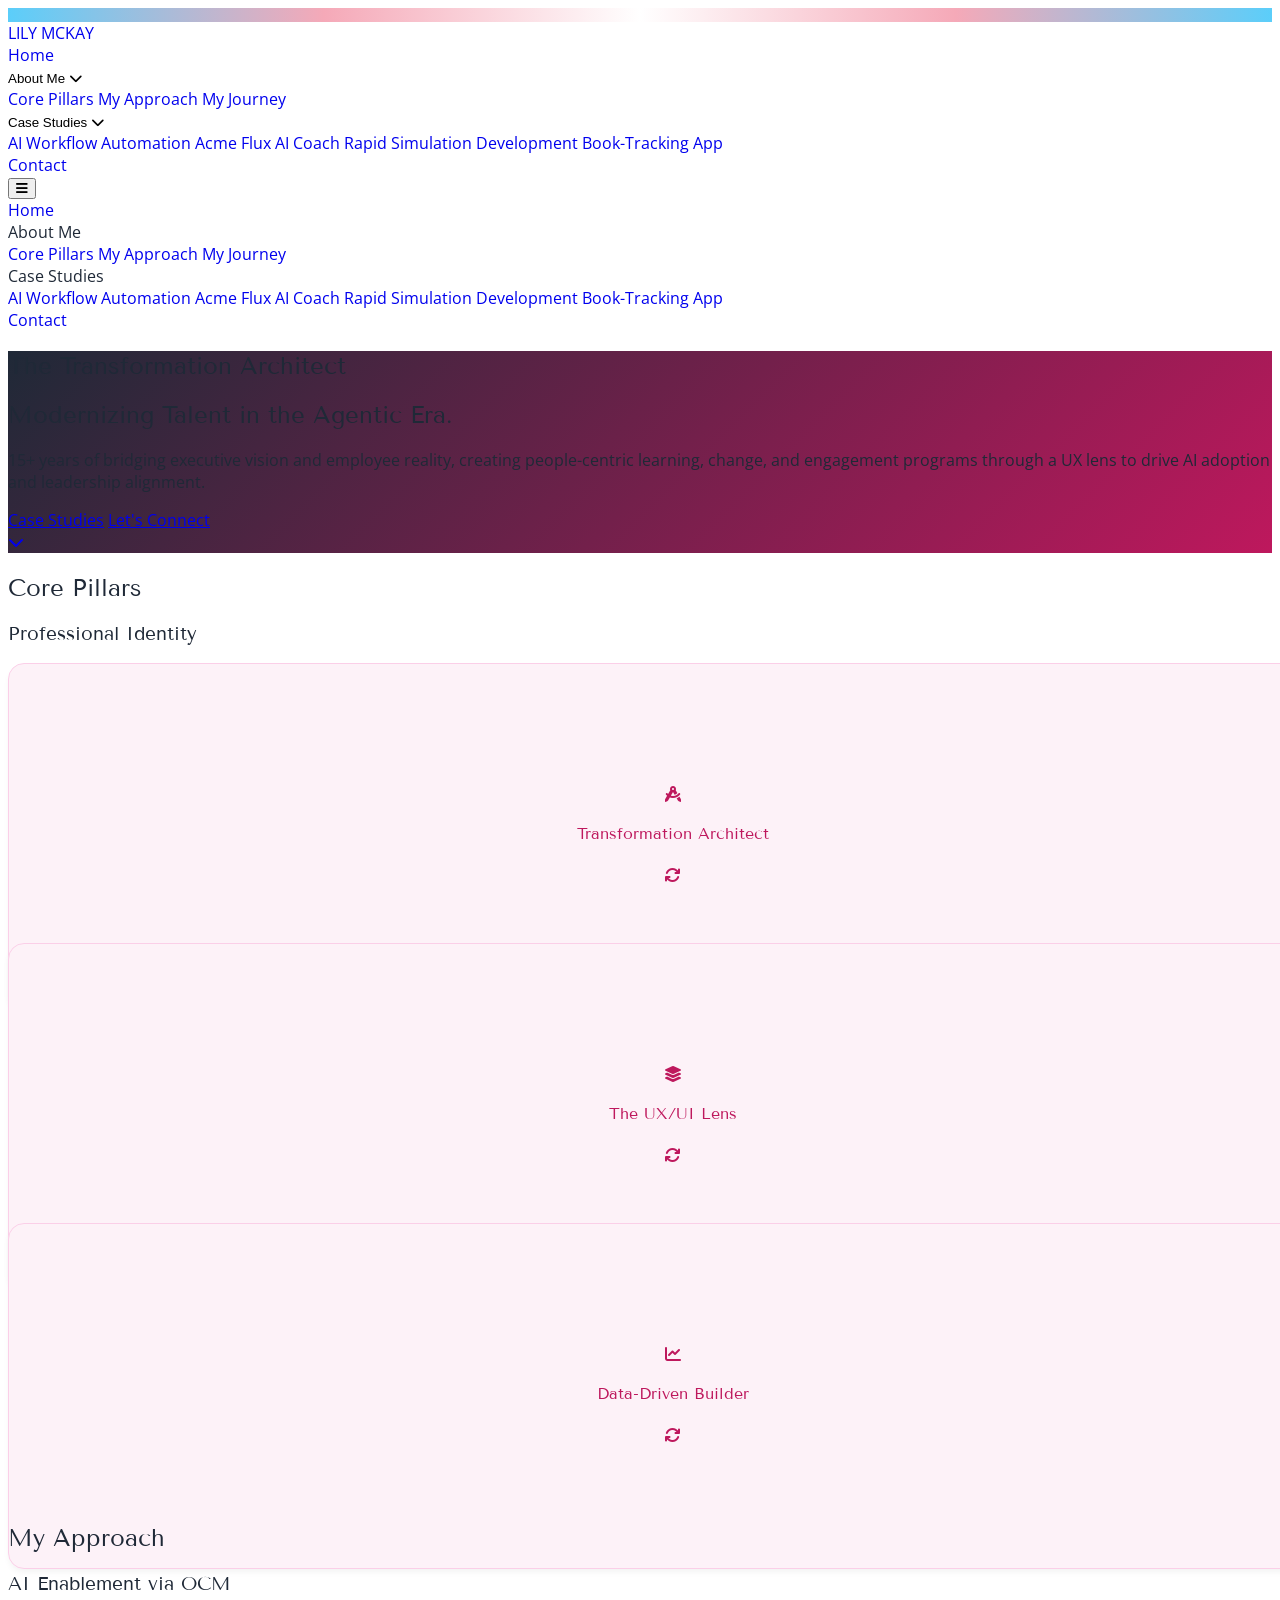
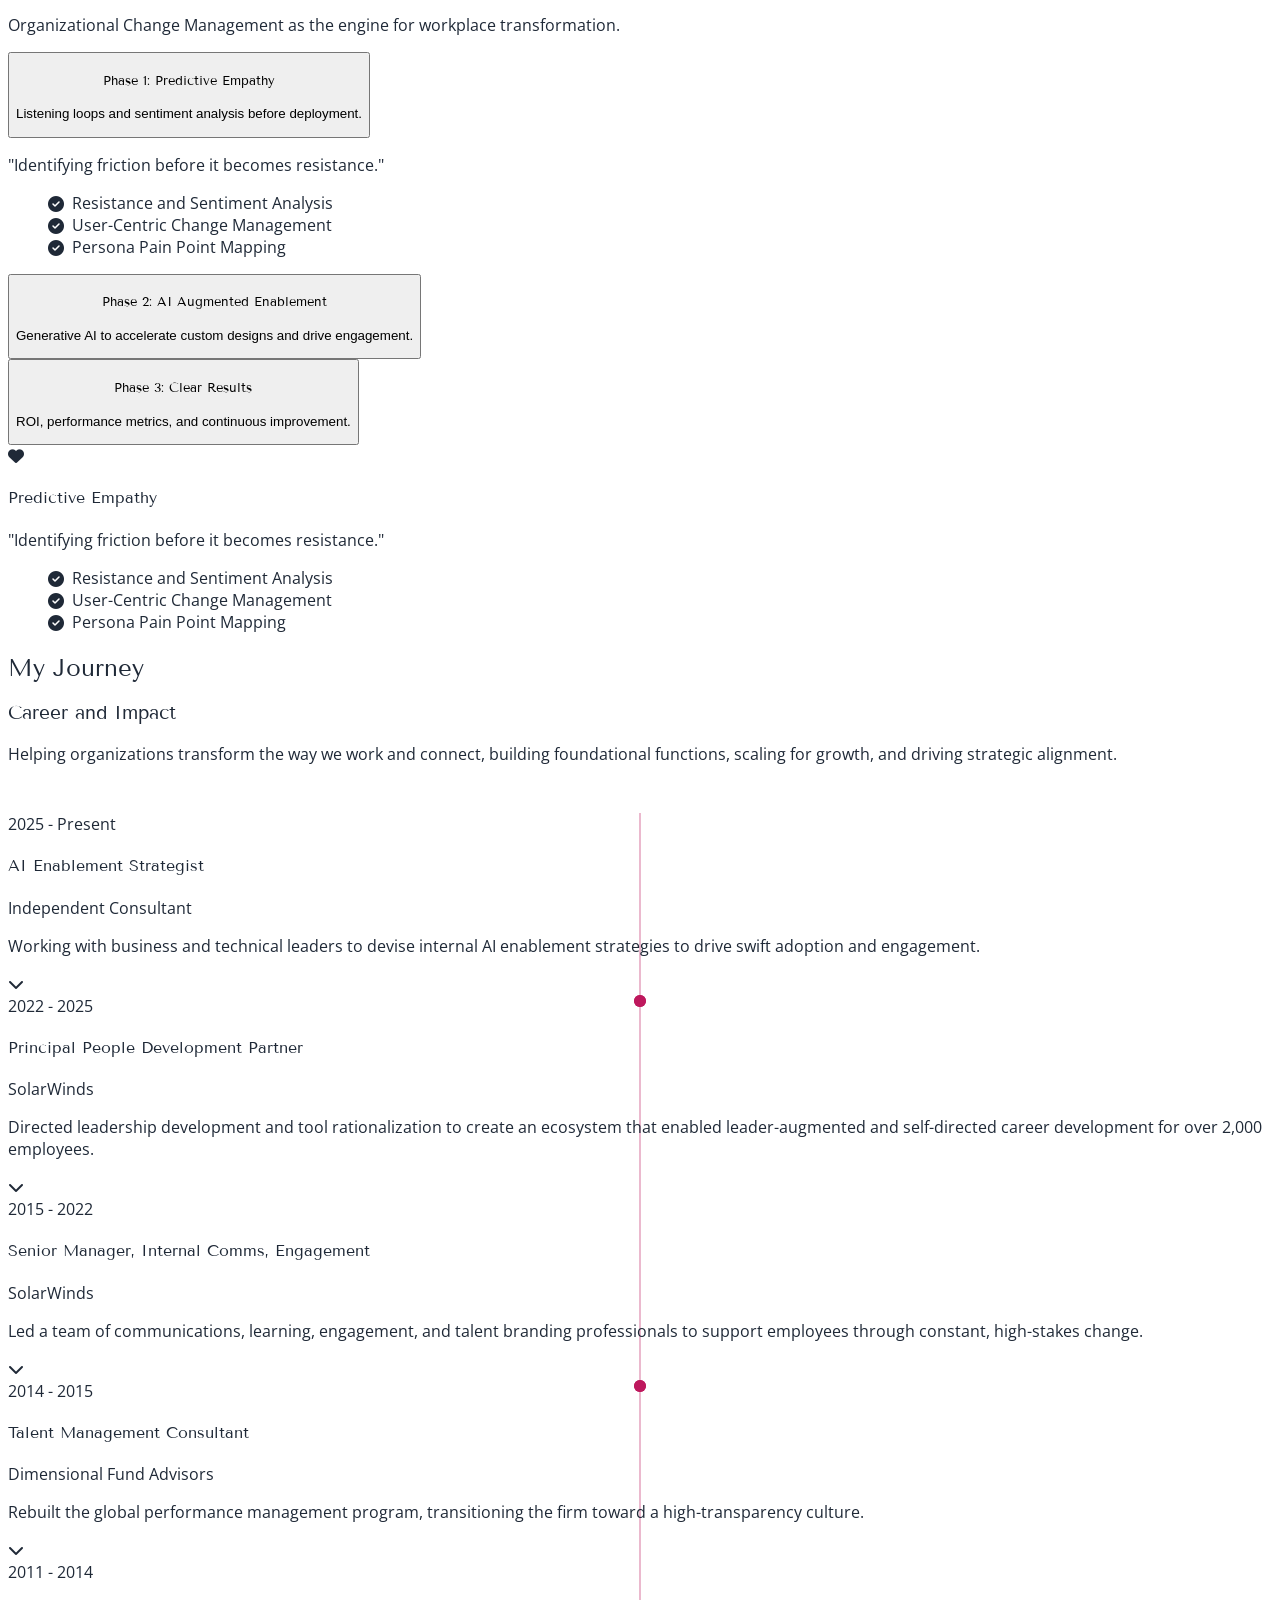
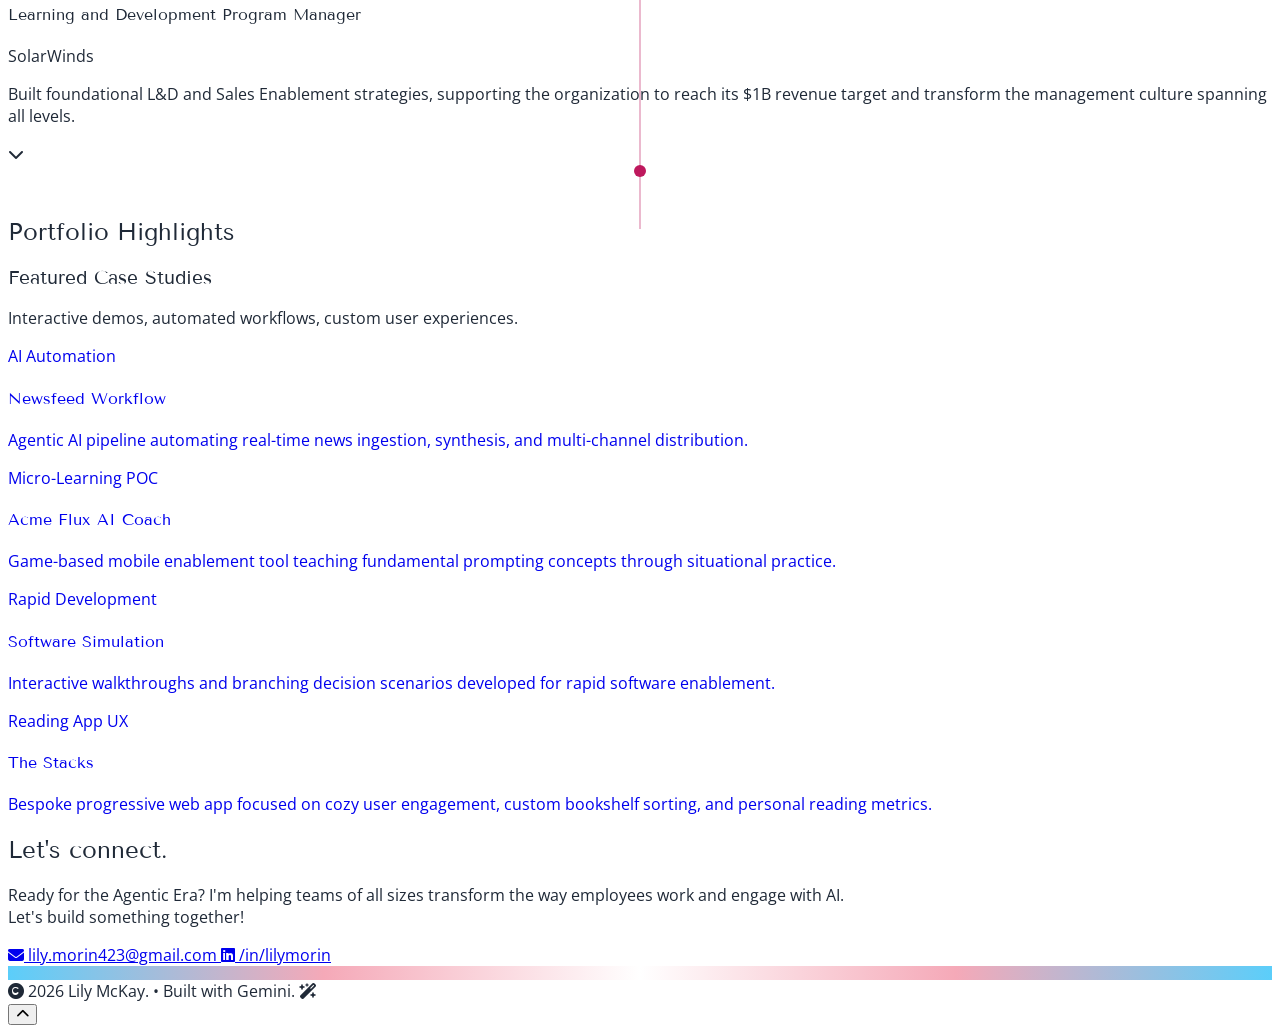
==== commit 0128daf0: "Add Featured Case Studies preview row and update hero navigation buttons" ====
--- a/index.html
+++ b/index.html
@@ -48,7 +48,10 @@
                 <p class="text-lg md:text-2xl text-pink-50 mb-12 max-w-4xl mx-auto leading-relaxed font-light">
                     15+ years of bridging executive vision and employee reality, creating people-centric learning, change, and engagement programs through a UX lens to drive AI adoption and leadership alignment.
                 </p>
-                <a href="#contact" class="inline-block bg-white text-pink-700 px-10 py-5 rounded-xl font-black text-sm uppercase tracking-widest hover:bg-pink-50 transition shadow-2xl">Let's Connect</a>
+                <div class="flex flex-col sm:flex-row items-center justify-center gap-8">
+                    <a href="#case-studies" class="w-64 inline-flex items-center justify-center bg-white text-pink-700 py-5 rounded-xl font-black text-sm uppercase tracking-widest hover:bg-pink-50 transition shadow-2xl">Case Studies</a>
+                    <a href="#contact" class="w-64 inline-flex items-center justify-center bg-white text-pink-700 py-5 rounded-xl font-black text-sm uppercase tracking-widest hover:bg-pink-50 transition shadow-2xl">Let's Connect</a>
+                </div>
             </div>
             <div class="hidden md:block absolute bottom-12 left-1/2 text-white/30 text-3xl bounce cursor-pointer">
                 <a href="#identity"><i class="fas fa-chevron-down text-pink-100"></i></a>
@@ -303,11 +306,71 @@
             </div>
         </section>
 
+    <!-- Case Studies Section -->
+    <section id="case-studies" class="py-24 bg-gray-800 text-white border-t border-gray-700/50">
+        <div class="max-w-6xl mx-auto px-6">
+            <div class="text-center mb-14 reveal">
+                <h2 class="text-pink-400 font-black text-xs uppercase tracking-[0.3em] mb-3">Portfolio Highlights</h2>
+                <h3 class="text-4xl md:text-5xl font-black text-white">Featured Case Studies</h3>
+                <p class="text-gray-400 mt-3 text-base md:text-lg font-light max-w-2xl mx-auto">Interactive demos, automated workflows, custom user experiences.</p>
+            </div>
+
+            <!-- 4 Case Studies Grid (All fit on one line on desktop) -->
+            <div class="grid grid-cols-1 sm:grid-cols-2 lg:grid-cols-4 gap-6 items-stretch reveal">
+                
+                <!-- Card 1: Newsfeed Workflow -->
+                <a href="news-case-study.html" class="group bg-white/5 border border-white/10 hover:border-pink-500/80 hover:bg-white/10 p-7 rounded-2xl shadow-lg hover:shadow-2xl hover:-translate-y-1.5 transition-all duration-300 flex flex-col justify-between" style="text-decoration: none;">
+                    <div>
+                        <div class="mb-4">
+                            <span class="inline-block bg-pink-500/15 text-pink-300 text-[10px] font-black uppercase tracking-widest px-3 py-1 rounded-full border border-pink-400/30 group-hover:bg-pink-500/25 group-hover:border-pink-400/50 transition">AI Automation</span>
+                        </div>
+                        <h4 class="text-xl font-black text-white mb-2 group-hover:text-pink-300 transition leading-snug">Newsfeed Workflow</h4>
+                        <p class="text-gray-300 text-xs leading-relaxed font-normal">Agentic AI pipeline automating real-time news ingestion, synthesis, and multi-channel distribution.</p>
+                    </div>
+                </a>
+
+                <!-- Card 2: Acme Flux AI Coach -->
+                <a href="micro-learning.html" class="group bg-white/5 border border-white/10 hover:border-pink-500/80 hover:bg-white/10 p-7 rounded-2xl shadow-lg hover:shadow-2xl hover:-translate-y-1.5 transition-all duration-300 flex flex-col justify-between" style="text-decoration: none;">
+                    <div>
+                        <div class="mb-4">
+                            <span class="inline-block bg-pink-500/15 text-pink-300 text-[10px] font-black uppercase tracking-widest px-3 py-1 rounded-full border border-pink-400/30 group-hover:bg-pink-500/25 group-hover:border-pink-400/50 transition">Micro-Learning POC</span>
+                        </div>
+                        <h4 class="text-xl font-black text-white mb-2 group-hover:text-pink-300 transition leading-snug">Acme Flux AI Coach</h4>
+                        <p class="text-gray-300 text-xs leading-relaxed font-normal">Game-based mobile enablement tool teaching fundamental prompting concepts through situational practice.</p>
+                    </div>
+                </a>
+
+                <!-- Card 3: Software Simulation -->
+                <a href="micro-simulation-demo.html" class="group bg-white/5 border border-white/10 hover:border-pink-500/80 hover:bg-white/10 p-7 rounded-2xl shadow-lg hover:shadow-2xl hover:-translate-y-1.5 transition-all duration-300 flex flex-col justify-between" style="text-decoration: none;">
+                    <div>
+                        <div class="mb-4">
+                            <span class="inline-block bg-pink-500/15 text-pink-300 text-[10px] font-black uppercase tracking-widest px-3 py-1 rounded-full border border-pink-400/30 group-hover:bg-pink-500/25 group-hover:border-pink-400/50 transition">Rapid Development</span>
+                        </div>
+                        <h4 class="text-xl font-black text-white mb-2 group-hover:text-pink-300 transition leading-snug">Software Simulation</h4>
+                        <p class="text-gray-300 text-xs leading-relaxed font-normal">Interactive walkthroughs and branching decision scenarios developed for rapid software enablement.</p>
+                    </div>
+                </a>
+
+                <!-- Card 4: The Stacks -->
+                <a href="the-stacks-demo.html" class="group bg-white/5 border border-white/10 hover:border-pink-500/80 hover:bg-white/10 p-7 rounded-2xl shadow-lg hover:shadow-2xl hover:-translate-y-1.5 transition-all duration-300 flex flex-col justify-between" style="text-decoration: none;">
+                    <div>
+                        <div class="mb-4">
+                            <span class="inline-block bg-pink-500/15 text-pink-300 text-[10px] font-black uppercase tracking-widest px-3 py-1 rounded-full border border-pink-400/30 group-hover:bg-pink-500/25 group-hover:border-pink-400/50 transition">Reading App UX</span>
+                        </div>
+                        <h4 class="text-xl font-black text-white mb-2 group-hover:text-pink-300 transition leading-snug">The Stacks</h4>
+                        <p class="text-gray-300 text-xs leading-relaxed font-normal">Bespoke progressive web app focused on cozy user engagement, custom bookshelf sorting, and personal reading metrics.</p>
+                    </div>
+                </a>
+
+            </div>
+        </div>
+    </section>
+
     <!-- Contact Section -->
     <div id="global-contact"></div>
 
     <!-- Footer -->
     <footer id="global-footer"></footer>
     <!-- Script -->
-        <script src="script.js?v=1.0.8"></script>
+        <script src="script.js?v=1.0.9"></script>
 </html>
--- a/style.css
+++ b/style.css
@@ -44,6 +44,11 @@
             perspective: 1000px;
             height: 280px;
             cursor: pointer;
+            transition: transform 0.3s cubic-bezier(0.4, 0, 0.2, 1);
+        }
+
+        .flip-card:hover {
+            transform: translateY(-6px);
         }
 
         .flip-card-inner {
@@ -70,6 +75,12 @@
             border-radius: 1rem;
             padding: 2rem;
             box-shadow: 0 4px 6px -1px rgba(0, 0, 0, 0.05);
+            transition: box-shadow 0.3s cubic-bezier(0.4, 0, 0.2, 1);
+        }
+
+        .flip-card:hover .flip-card-front,
+        .flip-card:hover .flip-card-back {
+            box-shadow: 0 20px 25px -5px rgba(0, 0, 0, 0.1), 0 8px 10px -6px rgba(0, 0, 0, 0.05);
         }
 
         .flip-card-front {
@@ -309,3 +320,28 @@
             transform: rotate(90deg);
         }
 
+
+
+/* Filmstrip Carousel Styling */
+.filmstrip-carousel {
+    scrollbar-width: thin;
+    scrollbar-color: #fbcfe8 transparent;
+    -webkit-overflow-scrolling: touch;
+}
+
+.filmstrip-carousel::-webkit-scrollbar {
+    height: 6px;
+}
+
+.filmstrip-carousel::-webkit-scrollbar-track {
+    background: transparent;
+}
+
+.filmstrip-carousel::-webkit-scrollbar-thumb {
+    background-color: #fbcfe8;
+    border-radius: 9999px;
+}
+
+.filmstrip-carousel::-webkit-scrollbar-thumb:hover {
+    background-color: var(--rose);
+}
